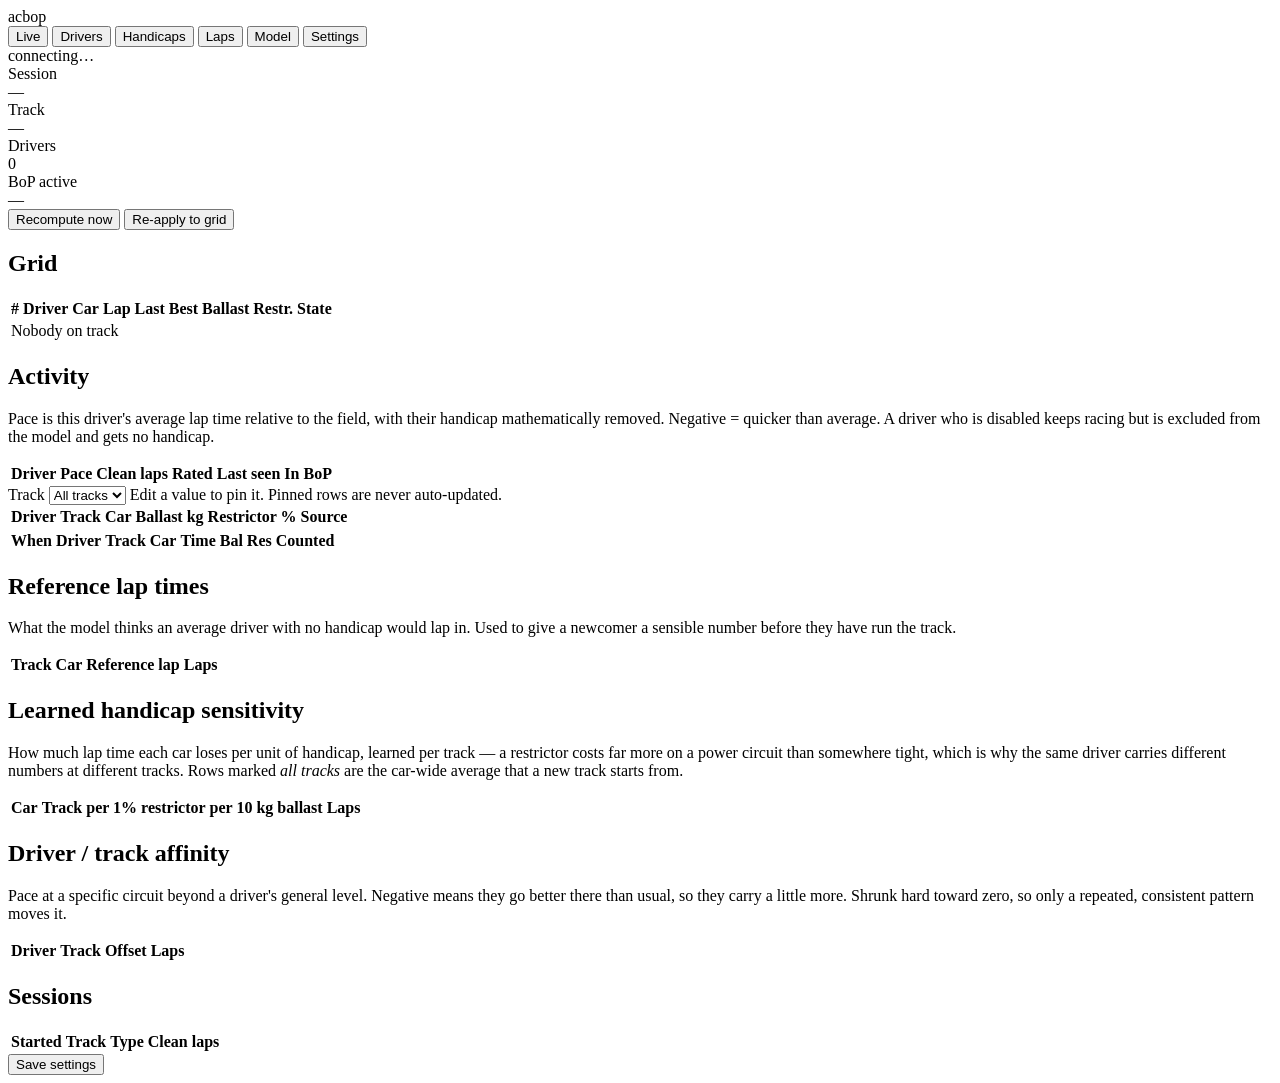
==== acbop/static/index.html @ 923a78a9 "first commit" ====
<!doctype html>
<html lang="en">
<head>
<meta charset="utf-8">
<meta name="viewport" content="width=device-width, initial-scale=1">
<title>acbop — Assetto Corsa adaptive BoP</title>
<link rel="stylesheet" href="/static/style.css">
</head>
<body>

<header>
  <div class="brand">ac<span>bop</span></div>
  <nav>
    <button data-tab="live" class="on">Live</button>
    <button data-tab="drivers">Drivers</button>
    <button data-tab="handicaps">Handicaps</button>
    <button data-tab="laps">Laps</button>
    <button data-tab="model">Model</button>
    <button data-tab="settings">Settings</button>
  </nav>
  <div class="spacer"></div>
  <div class="status">
    <span class="dot" id="dot"></span>
    <span id="conn">connecting…</span>
  </div>
</header>

<main>

  <!-- ================= LIVE ================= -->
  <section class="tab on" id="tab-live">
    <div class="cards">
      <div class="card"><div class="k">Session</div><div class="v" id="s-type">—</div></div>
      <div class="card"><div class="k">Track</div><div class="v" id="s-track">—</div></div>
      <div class="card"><div class="k">Drivers</div><div class="v" id="s-drivers">0</div></div>
      <div class="card"><div class="k">BoP active</div><div class="v" id="s-applies">—</div></div>
    </div>

    <div class="toolbar">
      <button class="act primary" id="btn-recompute">Recompute now</button>
      <button class="act" id="btn-apply">Re-apply to grid</button>
      <span class="faint" id="recompute-msg"></span>
    </div>

    <h2>Grid</h2>
    <table>
      <thead><tr>
        <th>#</th><th>Driver</th><th>Car</th>
        <th class="num">Lap</th><th class="num">Last</th><th class="num">Best</th>
        <th class="num">Ballast</th><th class="num">Restr.</th>
        <th>State</th><th></th>
      </tr></thead>
      <tbody id="grid"><tr><td colspan="10" class="empty">Nobody on track</td></tr></tbody>
    </table>

    <h2>Activity</h2>
    <div class="log" id="log"></div>
  </section>

  <!-- ================= DRIVERS ================= -->
  <section class="tab" id="tab-drivers">
    <p class="faint">Pace is this driver's average lap time relative to the field, with their
    handicap mathematically removed. Negative = quicker than average. A driver who is
    disabled keeps racing but is excluded from the model and gets no handicap.</p>
    <table>
      <thead><tr>
        <th>Driver</th><th class="num">Pace</th><th class="num">Clean laps</th>
        <th>Rated</th><th class="num">Last seen</th><th>In BoP</th>
      </tr></thead>
      <tbody id="drivers"></tbody>
    </table>
  </section>

  <!-- ================= HANDICAPS ================= -->
  <section class="tab" id="tab-handicaps">
    <div class="toolbar">
      <label class="faint">Track</label>
      <select id="track-filter"><option value="">All tracks</option></select>
      <span class="spacer"></span>
      <span class="faint">Edit a value to pin it. Pinned rows are never auto-updated.</span>
    </div>
    <table>
      <thead><tr>
        <th>Driver</th><th>Track</th><th>Car</th>
        <th class="num">Ballast kg</th><th class="num">Restrictor %</th>
        <th>Source</th><th></th>
      </tr></thead>
      <tbody id="handicaps"></tbody>
    </table>
  </section>

  <!-- ================= LAPS ================= -->
  <section class="tab" id="tab-laps">
    <table>
      <thead><tr>
        <th>When</th><th>Driver</th><th>Track</th><th>Car</th>
        <th class="num">Time</th><th class="num">Bal</th><th class="num">Res</th>
        <th>Counted</th>
      </tr></thead>
      <tbody id="laps"></tbody>
    </table>
  </section>

  <!-- ================= MODEL ================= -->
  <section class="tab" id="tab-model">
    <h2>Reference lap times</h2>
    <p class="faint">What the model thinks an average driver with no handicap would lap in.
    Used to give a newcomer a sensible number before they have run the track.</p>
    <table>
      <thead><tr><th>Track</th><th>Car</th><th class="num">Reference lap</th><th class="num">Laps</th></tr></thead>
      <tbody id="trackcar"></tbody>
    </table>

    <h2>Learned handicap sensitivity</h2>
    <p class="faint">How much lap time each car loses per unit of handicap, learned per track —
    a restrictor costs far more on a power circuit than somewhere tight, which is why the same
    driver carries different numbers at different tracks. Rows marked <em>all tracks</em> are the
    car-wide average that a new track starts from.</p>
    <table>
      <thead><tr>
        <th>Car</th><th>Track</th>
        <th class="num">per 1% restrictor</th><th class="num">per 10 kg ballast</th>
        <th class="num">Laps</th>
      </tr></thead>
      <tbody id="sens"></tbody>
    </table>

    <h2>Driver / track affinity</h2>
    <p class="faint">Pace at a specific circuit beyond a driver's general level. Negative means
    they go better there than usual, so they carry a little more. Shrunk hard toward zero, so only
    a repeated, consistent pattern moves it.</p>
    <table>
      <thead><tr><th>Driver</th><th>Track</th><th class="num">Offset</th><th class="num">Laps</th></tr></thead>
      <tbody id="affinity"></tbody>
    </table>

    <h2>Sessions</h2>
    <table>
      <thead><tr><th>Started</th><th>Track</th><th>Type</th><th class="num">Clean laps</th></tr></thead>
      <tbody id="sessions"></tbody>
    </table>
  </section>

  <!-- ================= SETTINGS ================= -->
  <section class="tab" id="tab-settings">
    <div class="toolbar">
      <button class="act primary" id="btn-save">Save settings</button>
      <span class="faint" id="save-msg"></span>
    </div>
    <div class="settings-grid" id="settings"></div>
  </section>

</main>

<script src="/static/app.js"></script>
</body>
</html>
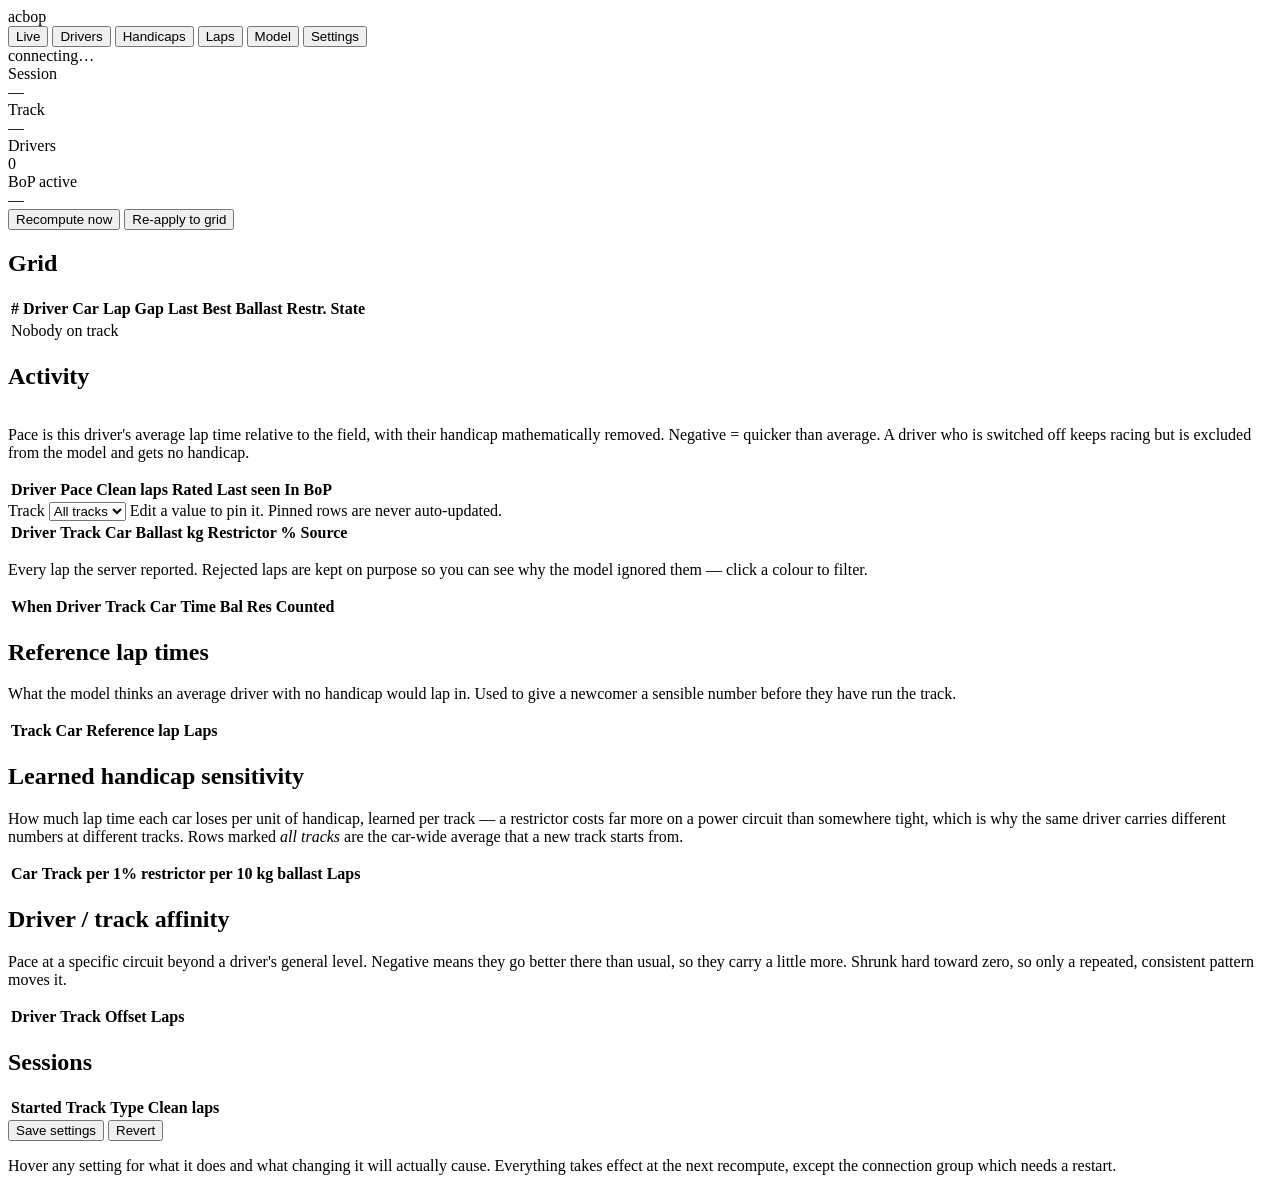
==== commit 4a2c626a: "fix stuff" ====
--- a/acbop/static/index.html
+++ b/acbop/static/index.html
@@ -33,35 +33,59 @@
       <div class="card"><div class="k">Session</div><div class="v" id="s-type">—</div></div>
       <div class="card"><div class="k">Track</div><div class="v" id="s-track">—</div></div>
       <div class="card"><div class="k">Drivers</div><div class="v" id="s-drivers">0</div></div>
-      <div class="card"><div class="k">BoP active</div><div class="v" id="s-applies">—</div></div>
+      <div class="card" title="Whether handicaps are being applied in this session type">
+        <div class="k">BoP active</div><div class="v" id="s-applies">—</div></div>
+    </div>
+
+    <!-- safety car phase banner -->
+    <div class="sc" id="sc-banner" hidden>
+      <div class="sc-head">
+        <span class="sc-tag">SAFETY CAR</span>
+        <strong id="sc-caller">—</strong> is closing up
+        <span class="spacer"></span>
+        <span class="faint">ends under <b id="sc-target">—</b> · time left <b id="sc-remaining">—</b></span>
+        <button class="act tiny" id="btn-sc-end" title="End this safety car phase now and restore every driver's normal handicap">End now</button>
+      </div>
+      <div class="sc-bar"><i id="sc-fill" style="width:0%"></i></div>
+      <div class="sc-foot">
+        <span>gap <b id="sc-gap">—</b> <span class="faint">(was <span id="sc-start">—</span>)</span></span>
+        <span class="faint">closed <b id="sc-pct">0%</b></span>
+        <span class="faint">est. <b id="sc-eta">—</b> to go</span>
+      </div>
     </div>
 
     <div class="toolbar">
-      <button class="act primary" id="btn-recompute">Recompute now</button>
-      <button class="act" id="btn-apply">Re-apply to grid</button>
+      <button class="act primary" id="btn-recompute"
+        title="Refit the pace model from every recorded lap and update all stored handicaps. Does not touch cars currently on track until you re-apply.">Recompute now</button>
+      <button class="act" id="btn-apply"
+        title="Send each driver on track their stored handicap again, without refitting anything. Use it after editing a handicap by hand, or if a driver's penalty looks out of step with what the Handicaps tab says.">Re-apply to grid</button>
       <span class="faint" id="recompute-msg"></span>
     </div>
+
+    <div class="funnel" id="funnel" hidden></div>
 
     <h2>Grid</h2>
     <table>
       <thead><tr>
         <th>#</th><th>Driver</th><th>Car</th>
-        <th class="num">Lap</th><th class="num">Last</th><th class="num">Best</th>
+        <th class="num">Lap</th>
+        <th class="num" title="Estimated gap to the car directly ahead">Gap</th>
+        <th class="num">Last</th><th class="num">Best</th>
         <th class="num">Ballast</th><th class="num">Restr.</th>
         <th>State</th><th></th>
       </tr></thead>
-      <tbody id="grid"><tr><td colspan="10" class="empty">Nobody on track</td></tr></tbody>
+      <tbody id="grid"><tr><td colspan="11" class="empty">Nobody on track</td></tr></tbody>
     </table>
 
     <h2>Activity</h2>
-    <div class="log" id="log"></div>
+    <table class="log"><tbody id="log"></tbody></table>
   </section>
 
   <!-- ================= DRIVERS ================= -->
   <section class="tab" id="tab-drivers">
     <p class="faint">Pace is this driver's average lap time relative to the field, with their
     handicap mathematically removed. Negative = quicker than average. A driver who is
-    disabled keeps racing but is excluded from the model and gets no handicap.</p>
+    switched off keeps racing but is excluded from the model and gets no handicap.</p>
     <table>
       <thead><tr>
         <th>Driver</th><th class="num">Pace</th><th class="num">Clean laps</th>
@@ -75,7 +99,7 @@
   <section class="tab" id="tab-handicaps">
     <div class="toolbar">
       <label class="faint">Track</label>
-      <select id="track-filter"><option value="">All tracks</option></select>
+      <select id="track-filter" title="Show only one track"><option value="">All tracks</option></select>
       <span class="spacer"></span>
       <span class="faint">Edit a value to pin it. Pinned rows are never auto-updated.</span>
     </div>
@@ -91,6 +115,9 @@
 
   <!-- ================= LAPS ================= -->
   <section class="tab" id="tab-laps">
+    <p class="faint">Every lap the server reported. Rejected laps are kept on purpose so you can
+    see why the model ignored them — click a colour to filter.</p>
+    <div class="legend" id="lap-legend"></div>
     <table>
       <thead><tr>
         <th>When</th><th>Driver</th><th>Track</th><th>Car</th>
@@ -145,8 +172,11 @@
   <section class="tab" id="tab-settings">
     <div class="toolbar">
       <button class="act primary" id="btn-save">Save settings</button>
+      <button class="act" id="btn-reset" title="Discard unsaved edits and reload from disk">Revert</button>
       <span class="faint" id="save-msg"></span>
     </div>
+    <p class="faint">Hover any setting for what it does and what changing it will actually cause.
+    Everything takes effect at the next recompute, except the connection group which needs a restart.</p>
     <div class="settings-grid" id="settings"></div>
   </section>
 
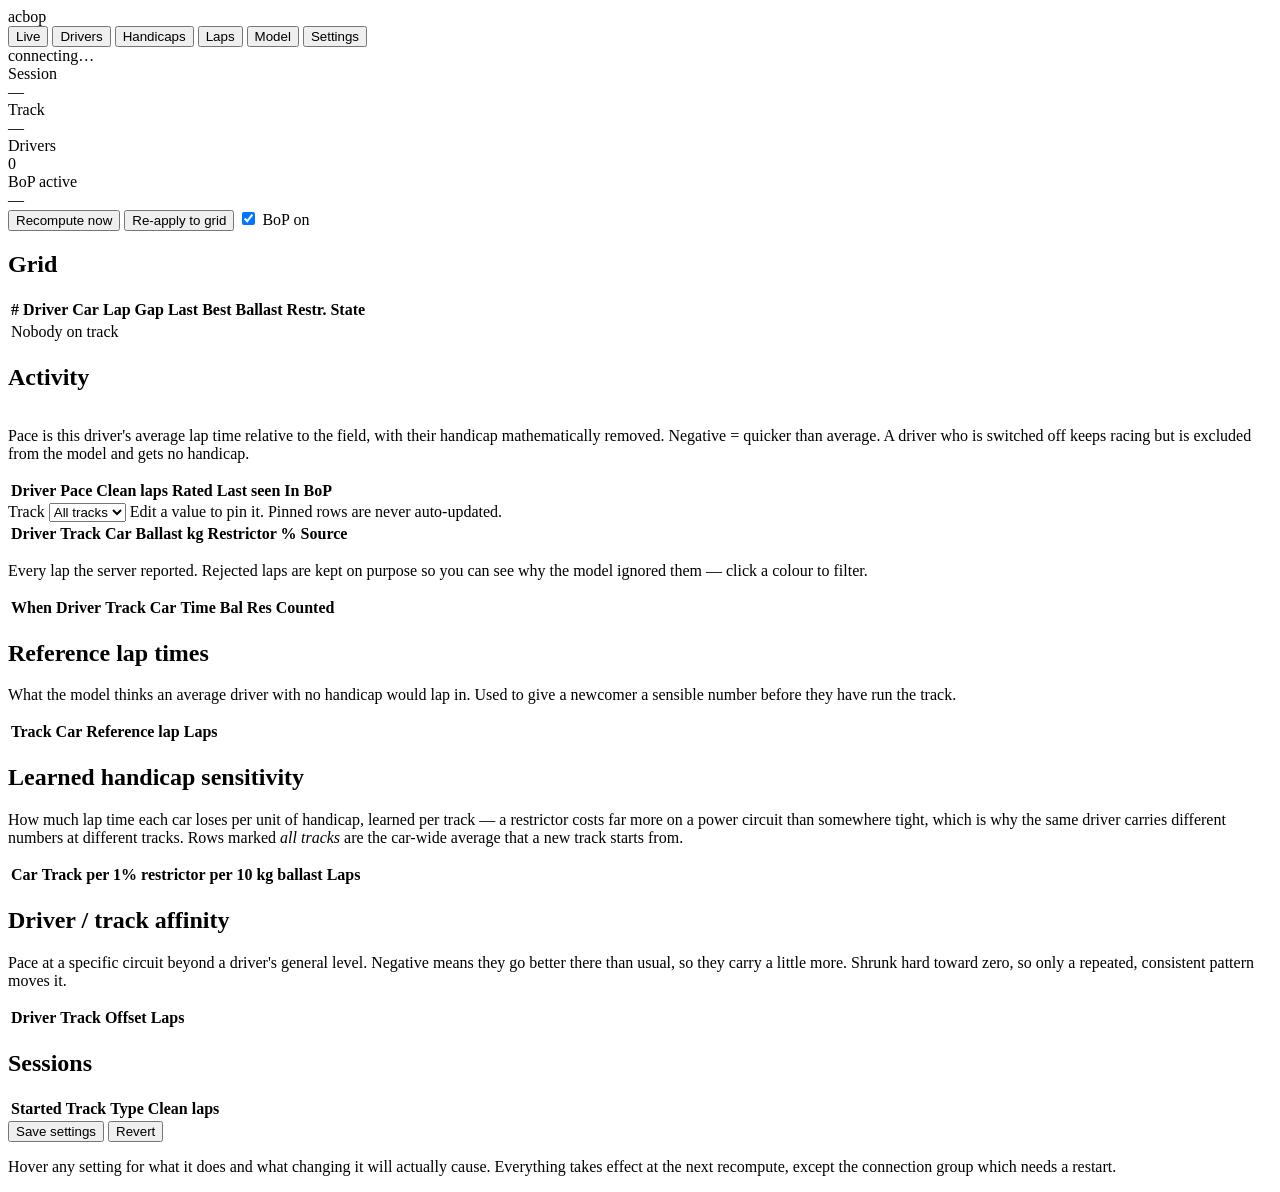
==== commit 7ddc0f02: "Add option to enable/disable applying of BoP" ====
--- a/acbop/static/index.html
+++ b/acbop/static/index.html
@@ -22,6 +22,7 @@
   <div class="status">
     <span class="dot" id="dot"></span>
     <span id="conn">connecting…</span>
+    <span class="build" id="build"></span>
   </div>
 </header>
 
@@ -59,6 +60,11 @@
         title="Refit the pace model from every recorded lap and update all stored handicaps. Does not touch cars currently on track until you re-apply.">Recompute now</button>
       <button class="act" id="btn-apply"
         title="Send each driver on track their stored handicap again, without refitting anything. Use it after editing a handicap by hand, or if a driver's penalty looks out of step with what the Handicaps tab says.">Re-apply to grid</button>
+      <label class="switch" title="Master switch for BoP. Off takes every handicap off the cars on track right away and hands none out in any session. Laps are still recorded, so the model keeps learning.">
+        <input type="checkbox" id="bop-toggle" checked>
+        <span class="track"><i></i></span>
+        <span id="bop-toggle-label">BoP on</span>
+      </label>
       <span class="faint" id="recompute-msg"></span>
     </div>
 
@@ -173,7 +179,6 @@
     <div class="toolbar">
       <button class="act primary" id="btn-save">Save settings</button>
       <button class="act" id="btn-reset" title="Discard unsaved edits and reload from disk">Revert</button>
-      <span class="faint" id="save-msg"></span>
     </div>
     <p class="faint">Hover any setting for what it does and what changing it will actually cause.
     Everything takes effect at the next recompute, except the connection group which needs a restart.</p>
@@ -182,6 +187,8 @@
 
 </main>
 
+<div class="toasts" id="toasts" role="status" aria-live="polite"></div>
+
 <script src="/static/app.js"></script>
 </body>
 </html>
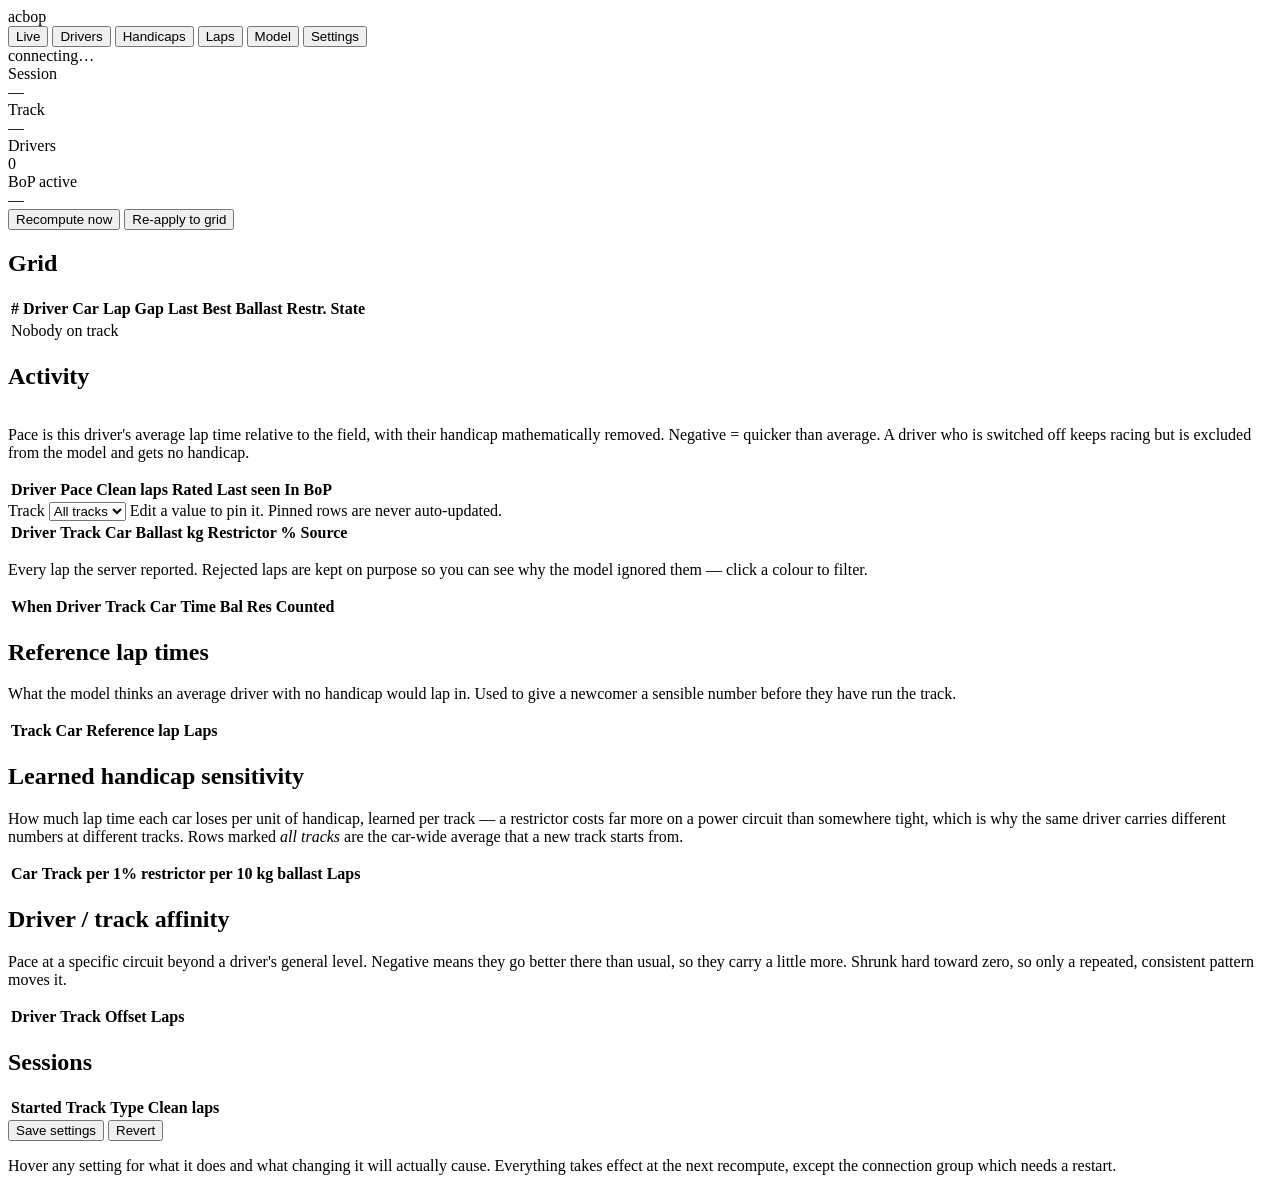
==== commit 9c7f7f3a: "Safety car: queue the field behind the leader at 60 km/h Limiter mode is now a queue rather than a c" ====
--- a/acbop/static/index.html
+++ b/acbop/static/index.html
@@ -42,13 +42,18 @@
     <div class="sc" id="sc-banner" hidden>
       <div class="sc-head">
         <span class="sc-tag">SAFETY CAR</span>
-        <strong id="sc-caller">—</strong> is closing up
+        <strong id="sc-caller">—</strong> <span id="sc-what">is closing up</span>
         <span class="spacer"></span>
-        <span class="faint">ends under <b id="sc-target">—</b> · time left <b id="sc-remaining">—</b></span>
+        <span class="faint"><span id="sc-end-rule">ends under <b id="sc-target">—</b> · </span>time left <b id="sc-remaining">—</b></span>
         <button class="act tiny" id="btn-sc-end" title="End this safety car phase now and restore every driver's normal handicap">End now</button>
       </div>
       <div class="sc-bar"><i id="sc-fill" style="width:0%"></i></div>
-      <div class="sc-foot">
+      <div class="sc-foot" id="sc-foot-queue" hidden>
+        <span><b id="sc-queue">—</b> in line</span>
+        <span class="faint">led by <b id="sc-leader">—</b> at <b id="sc-limit">—</b></span>
+        <span class="faint">ends when everyone is in line</span>
+      </div>
+      <div class="sc-foot" id="sc-foot-gap">
         <span>gap <b id="sc-gap">—</b> <span class="faint">(was <span id="sc-start">—</span>)</span></span>
         <span class="faint">closed <b id="sc-pct">0%</b></span>
         <span class="faint">est. <b id="sc-eta">—</b> to go</span>
@@ -60,11 +65,6 @@
         title="Refit the pace model from every recorded lap and update all stored handicaps. Does not touch cars currently on track until you re-apply.">Recompute now</button>
       <button class="act" id="btn-apply"
         title="Send each driver on track their stored handicap again, without refitting anything. Use it after editing a handicap by hand, or if a driver's penalty looks out of step with what the Handicaps tab says.">Re-apply to grid</button>
-      <label class="switch" title="Master switch for BoP. Off takes every handicap off the cars on track right away and hands none out in any session. Laps are still recorded, so the model keeps learning.">
-        <input type="checkbox" id="bop-toggle" checked>
-        <span class="track"><i></i></span>
-        <span id="bop-toggle-label">BoP on</span>
-      </label>
       <span class="faint" id="recompute-msg"></span>
     </div>
 
